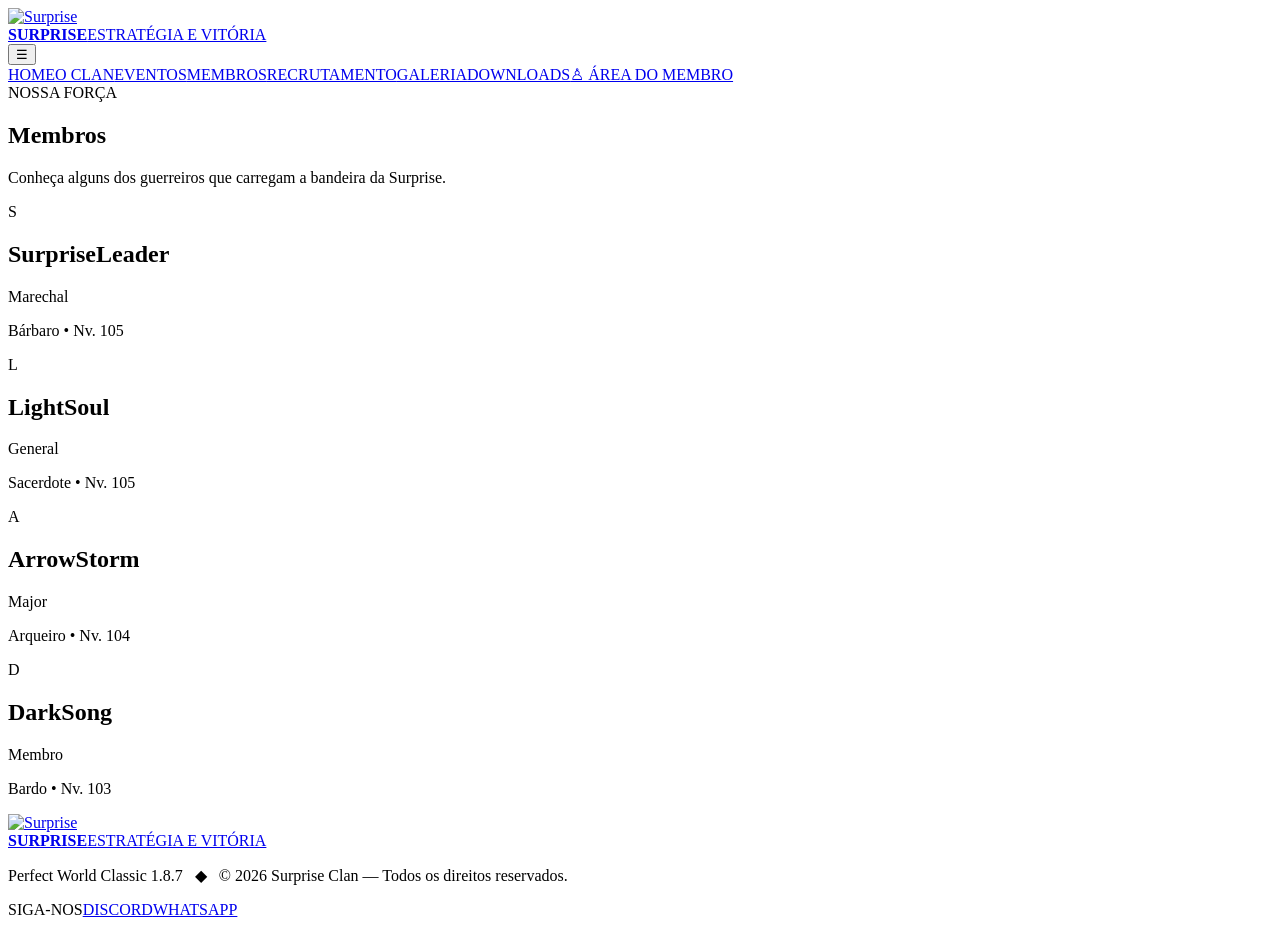
==== membros.html @ 8e704930 "Add files via upload" ====
<!doctype html><html lang="pt-BR"><head><meta charset="utf-8"><meta name="viewport" content="width=device-width,initial-scale=1"><meta name="theme-color" content="#050806"><title>Membros — Surprise</title><link rel="preconnect" href="https://fonts.googleapis.com"><link rel="preconnect" href="https://fonts.gstatic.com" crossorigin><link href="https://fonts.googleapis.com/css2?family=Cinzel:wght@600;700;800&family=Rajdhani:wght@500;600;700&display=swap" rel="stylesheet"><link rel="stylesheet" href="assets/css/style.css"></head><body><header class="topbar premium-topbar"><a class="brand premium-brand" href="index.html"><img src="assets/img/logo-surprise.png" alt="Surprise"><div><strong>SURPRISE</strong><span>ESTRATÉGIA E VITÓRIA</span></div></a><button class="menu-toggle" aria-label="Abrir menu" aria-expanded="false">☰</button><nav class="main-nav"><a href="index.html">HOME</a><a href="index.html#sobre">O CLAN</a><a href="eventos.html">EVENTOS</a><a href="membros.html">MEMBROS</a><a href="recrutamento.html">RECRUTAMENTO</a><a href="galeria.html">GALERIA</a><a href="downloads.html">DOWNLOADS</a><a class="nav-cta" href="login.html">♙ ÁREA DO MEMBRO</a></nav></header><main><section class="page-hero"><span class="section-kicker">NOSSA FORÇA</span><h1>Membros</h1><p>Conheça alguns dos guerreiros que carregam a bandeira da Surprise.</p></section><section class="section member-grid"><article class="member-card reveal"><div class="avatar">S</div><h2>SurpriseLeader</h2><span>Marechal</span><p>Bárbaro • Nv. 105</p></article><article class="member-card reveal"><div class="avatar">L</div><h2>LightSoul</h2><span>General</span><p>Sacerdote • Nv. 105</p></article><article class="member-card reveal"><div class="avatar">A</div><h2>ArrowStorm</h2><span>Major</span><p>Arqueiro • Nv. 104</p></article><article class="member-card reveal"><div class="avatar">D</div><h2>DarkSong</h2><span>Membro</span><p>Bardo • Nv. 103</p></article></section></main><footer class="footer premium-footer"><a class="brand premium-brand footer-brand" href="index.html"><img src="assets/img/logo-surprise.png" alt="Surprise"><div><strong>SURPRISE</strong><span>ESTRATÉGIA E VITÓRIA</span></div></a><p>Perfect World Classic 1.8.7 &nbsp; ◆ &nbsp; © 2026 Surprise Clan — Todos os direitos reservados.</p><div class="social-links"><span>SIGA-NOS</span><a href="#">DISCORD</a><a href="#">WHATSAPP</a></div></footer><script src="assets/js/main.js"></script></body></html>
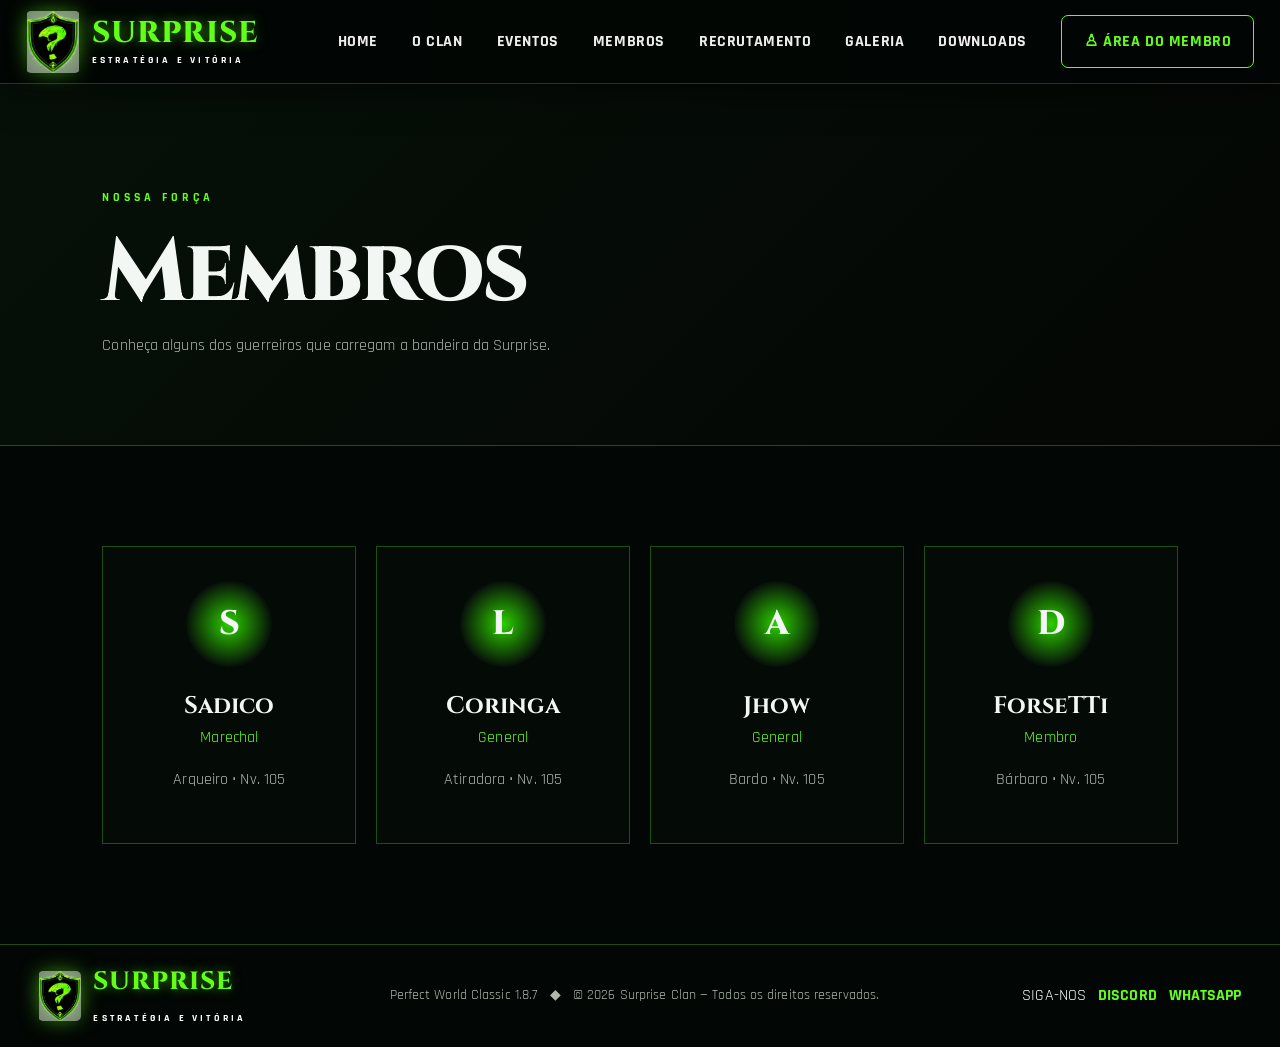
==== commit 6d6ebc90: "Update membros.html" ====
--- a/membros.html
+++ b/membros.html
@@ -1 +1 @@
-<!doctype html><html lang="pt-BR"><head><meta charset="utf-8"><meta name="viewport" content="width=device-width,initial-scale=1"><meta name="theme-color" content="#050806"><title>Membros — Surprise</title><link rel="preconnect" href="https://fonts.googleapis.com"><link rel="preconnect" href="https://fonts.gstatic.com" crossorigin><link href="https://fonts.googleapis.com/css2?family=Cinzel:wght@600;700;800&family=Rajdhani:wght@500;600;700&display=swap" rel="stylesheet"><link rel="stylesheet" href="assets/css/style.css"></head><body><header class="topbar premium-topbar"><a class="brand premium-brand" href="index.html"><img src="assets/img/logo-surprise.png" alt="Surprise"><div><strong>SURPRISE</strong><span>ESTRATÉGIA E VITÓRIA</span></div></a><button class="menu-toggle" aria-label="Abrir menu" aria-expanded="false">☰</button><nav class="main-nav"><a href="index.html">HOME</a><a href="index.html#sobre">O CLAN</a><a href="eventos.html">EVENTOS</a><a href="membros.html">MEMBROS</a><a href="recrutamento.html">RECRUTAMENTO</a><a href="galeria.html">GALERIA</a><a href="downloads.html">DOWNLOADS</a><a class="nav-cta" href="login.html">♙ ÁREA DO MEMBRO</a></nav></header><main><section class="page-hero"><span class="section-kicker">NOSSA FORÇA</span><h1>Membros</h1><p>Conheça alguns dos guerreiros que carregam a bandeira da Surprise.</p></section><section class="section member-grid"><article class="member-card reveal"><div class="avatar">S</div><h2>SurpriseLeader</h2><span>Marechal</span><p>Bárbaro • Nv. 105</p></article><article class="member-card reveal"><div class="avatar">L</div><h2>LightSoul</h2><span>General</span><p>Sacerdote • Nv. 105</p></article><article class="member-card reveal"><div class="avatar">A</div><h2>ArrowStorm</h2><span>Major</span><p>Arqueiro • Nv. 104</p></article><article class="member-card reveal"><div class="avatar">D</div><h2>DarkSong</h2><span>Membro</span><p>Bardo • Nv. 103</p></article></section></main><footer class="footer premium-footer"><a class="brand premium-brand footer-brand" href="index.html"><img src="assets/img/logo-surprise.png" alt="Surprise"><div><strong>SURPRISE</strong><span>ESTRATÉGIA E VITÓRIA</span></div></a><p>Perfect World Classic 1.8.7 &nbsp; ◆ &nbsp; © 2026 Surprise Clan — Todos os direitos reservados.</p><div class="social-links"><span>SIGA-NOS</span><a href="#">DISCORD</a><a href="#">WHATSAPP</a></div></footer><script src="assets/js/main.js"></script></body></html>+<!doctype html><html lang="pt-BR"><head><meta charset="utf-8"><meta name="viewport" content="width=device-width,initial-scale=1"><meta name="theme-color" content="#050806"><title>Membros — Surprise</title><link rel="preconnect" href="https://fonts.googleapis.com"><link rel="preconnect" href="https://fonts.gstatic.com" crossorigin><link href="https://fonts.googleapis.com/css2?family=Cinzel:wght@600;700;800&family=Rajdhani:wght@500;600;700&display=swap" rel="stylesheet"><link rel="stylesheet" href="assets/css/style.css"></head><body><header class="topbar premium-topbar"><a class="brand premium-brand" href="index.html"><img src="assets/img/logo-surprise.png" alt="Surprise"><div><strong>SURPRISE</strong><span>ESTRATÉGIA E VITÓRIA</span></div></a><button class="menu-toggle" aria-label="Abrir menu" aria-expanded="false">☰</button><nav class="main-nav"><a href="index.html">HOME</a><a href="index.html#sobre">O CLAN</a><a href="eventos.html">EVENTOS</a><a href="membros.html">MEMBROS</a><a href="recrutamento.html">RECRUTAMENTO</a><a href="galeria.html">GALERIA</a><a href="downloads.html">DOWNLOADS</a><a class="nav-cta" href="login.html">♙ ÁREA DO MEMBRO</a></nav></header><main><section class="page-hero"><span class="section-kicker">NOSSA FORÇA</span><h1>Membros</h1><p>Conheça alguns dos guerreiros que carregam a bandeira da Surprise.</p></section><section class="section member-grid"><article class="member-card reveal"><div class="avatar">S</div><h2>Sadico</h2><span>Marechal</span><p>Arqueiro • Nv. 105</p></article><article class="member-card reveal"><div class="avatar">L</div><h2>Coringa</h2><span>General</span><p>Atiradora • Nv. 105</p></article><article class="member-card reveal"><div class="avatar">A</div><h2>Jhow</h2><span>General</span><p>Bardo • Nv. 105</p></article><article class="member-card reveal"><div class="avatar">D</div><h2>ForseTTi</h2><span>Membro</span><p>Bárbaro • Nv. 105</p></article></section></main><footer class="footer premium-footer"><a class="brand premium-brand footer-brand" href="index.html"><img src="assets/img/logo-surprise.png" alt="Surprise"><div><strong>SURPRISE</strong><span>ESTRATÉGIA E VITÓRIA</span></div></a><p>Perfect World Classic 1.8.7 &nbsp; ◆ &nbsp; © 2026 Surprise Clan — Todos os direitos reservados.</p><div class="social-links"><span>SIGA-NOS</span><a href="#">DISCORD</a><a href="#">WHATSAPP</a></div></footer><script src="assets/js/main.js"></script></body></html>
--- a/assets/css/style.css
+++ b/assets/css/style.css
@@ -0,0 +1,21 @@
+:root{--bg:#050806;--panel:#0b110d;--panel2:#101912;--green:#59ff7a;--green2:#19d94a;--text:#f3f7f4;--muted:#9baa9f;--line:rgba(89,255,122,.18);--shadow:0 25px 80px rgba(0,0,0,.45)}*{box-sizing:border-box}html{scroll-behavior:smooth}body{margin:0;background:var(--bg);color:var(--text);font-family:Inter,Arial,sans-serif;line-height:1.6}a{color:inherit;text-decoration:none}main{min-height:80vh}.topbar{height:82px;padding:0 6vw;display:flex;align-items:center;justify-content:space-between;position:sticky;top:0;z-index:50;background:rgba(5,8,6,.86);backdrop-filter:blur(18px);border-bottom:1px solid var(--line)}.brand{display:flex;align-items:center;gap:12px}.brand-mark{width:44px;height:44px;display:grid;place-items:center;border:1px solid var(--green);color:var(--green);font:800 24px Cinzel;transform:rotate(45deg);box-shadow:0 0 30px rgba(89,255,122,.18)}.brand-mark::first-letter{transform:rotate(-45deg)}.brand div:last-child{display:flex;flex-direction:column;line-height:1}.brand strong{font-family:Cinzel;letter-spacing:3px}.brand span{font-size:10px;letter-spacing:5px;color:var(--green);margin-top:6px}.main-nav{display:flex;align-items:center;gap:30px}.main-nav a{font-size:14px;color:var(--muted);transition:.2s}.main-nav a:hover,.main-nav a.active{color:var(--green)}.nav-cta{border:1px solid var(--green);padding:10px 18px;color:var(--green)!important}.menu-toggle{display:none;background:none;border:0;color:white;font-size:24px}.hero{min-height:calc(100vh - 82px);display:grid;grid-template-columns:1.3fr .7fr;align-items:center;padding:8vw 8vw;position:relative;overflow:hidden;background:radial-gradient(circle at 72% 42%,rgba(39,255,91,.12),transparent 25%),linear-gradient(135deg,#050806 20%,#08150d 55%,#030503)}.hero:after{content:"";position:absolute;inset:0;background:linear-gradient(90deg,transparent 0 48%,rgba(89,255,122,.03) 48% 49%,transparent 49% 100%);background-size:90px 90px;opacity:.4}.hero-content,.hero-card{position:relative;z-index:2}.eyebrow,.section-kicker{font-size:12px;letter-spacing:4px;color:var(--green);font-weight:700}.hero h1,.page-hero h1{font:800 clamp(52px,7vw,105px)/.98 Cinzel;margin:20px 0 26px;letter-spacing:-3px}.hero h1 em{font-style:normal;color:transparent;-webkit-text-stroke:1px var(--green);text-shadow:0 0 45px rgba(89,255,122,.15)}.hero p{max-width:640px;font-size:18px;color:var(--muted)}.hero-actions{display:flex;gap:14px;margin-top:35px}.btn{display:inline-flex;justify-content:center;align-items:center;padding:14px 24px;border:0;font-weight:700;cursor:pointer;transition:.25s}.btn-primary{background:var(--green);color:#051007;box-shadow:0 0 35px rgba(89,255,122,.16)}.btn-primary:hover{transform:translateY(-2px);box-shadow:0 0 45px rgba(89,255,122,.35)}.btn-outline{border:1px solid rgba(255,255,255,.22)}.hero-card{justify-self:end;width:min(360px,100%);padding:30px;background:rgba(9,17,11,.75);border:1px solid var(--line);box-shadow:var(--shadow)}.hero-card small{color:var(--green);letter-spacing:3px}.hero-card strong{display:block;font:700 27px Cinzel;margin:13px 0}.hero-card span{font-size:28px;font-weight:700}.section{padding:100px 8vw}.intro{text-align:center;max-width:1000px;margin:auto}.intro h2,.section-heading h2,.recruitment-call h2{font:700 clamp(34px,5vw,62px) Cinzel;margin:13px 0}.intro>p{color:var(--muted);font-size:18px}.stats{display:grid;grid-template-columns:repeat(3,1fr);gap:20px;margin-top:55px}.stats article{padding:32px;border:1px solid var(--line);background:var(--panel)}.stats strong{font:700 42px Cinzel;color:var(--green);display:block}.stats span{color:var(--muted)}.dark-section{background:#071009}.section-heading{display:flex;justify-content:space-between;align-items:end;margin-bottom:35px}.section-heading h2{margin-bottom:0}.section-heading a{color:var(--green)}.event-grid{display:grid;grid-template-columns:repeat(3,1fr);gap:16px}.event-card{display:flex;gap:18px;align-items:center;padding:24px;background:var(--panel);border:1px solid rgba(255,255,255,.06)}.event-card>span{min-width:58px;color:var(--green);font-weight:800}.event-card h3{margin:0 0 4px;font-family:Cinzel}.event-card p{margin:0;color:var(--muted);font-size:14px}.event-card.featured{border-color:var(--green);box-shadow:inset 0 0 35px rgba(89,255,122,.04)}.recruitment-call{display:flex;justify-content:space-between;align-items:center;gap:40px}.recruitment-call p{color:var(--muted)}.page-hero{padding:100px 8vw 70px;background:linear-gradient(135deg,#061008,#040604);border-bottom:1px solid var(--line)}.page-hero h1{font-size:clamp(48px,7vw,92px);margin-bottom:15px}.page-hero p{color:var(--muted)}.timeline{max-width:900px;margin:auto}.timeline article{position:relative;padding:30px 30px 30px 100px;border-left:1px solid var(--line);background:linear-gradient(90deg,rgba(89,255,122,.035),transparent);margin-bottom:12px}.timeline article:before{content:"";position:absolute;left:-7px;top:42px;width:13px;height:13px;background:var(--green);border-radius:50%;box-shadow:0 0 20px var(--green)}.timeline span{color:var(--green);font-size:12px;letter-spacing:3px}.timeline h2{font-family:Cinzel;margin:5px 0}.timeline p{color:var(--muted);margin:0}.timeline .required{border:1px solid var(--green);border-left:3px solid var(--green)}.member-grid{display:grid;grid-template-columns:repeat(4,1fr);gap:20px}.member-card{padding:34px;text-align:center;background:var(--panel);border:1px solid var(--line)}.avatar{width:86px;height:86px;border-radius:50%;display:grid;place-items:center;margin:0 auto 20px;background:radial-gradient(circle,var(--green2),#071009 70%);font:800 34px Cinzel}.member-card h2{font-family:Cinzel;margin:0}.member-card span{color:var(--green)}.member-card p{color:var(--muted)}.form-wrapper{max-width:900px;margin:auto}.form-card,.login-card{background:var(--panel);border:1px solid var(--line);padding:36px}.form-grid{display:grid;grid-template-columns:1fr 1fr;gap:18px}.form-card label,.login-card label{display:block;color:#c6d0c8;font-size:14px;margin-bottom:18px}input,select,textarea{width:100%;margin-top:8px;padding:14px 15px;background:#050906;border:1px solid rgba(255,255,255,.12);color:white;outline:none;font:inherit}input:focus,select:focus,textarea:focus{border-color:var(--green);box-shadow:0 0 0 3px rgba(89,255,122,.06)}.alert{padding:14px 18px;margin-bottom:20px;background:rgba(89,255,122,.1);border:1px solid var(--green)}.alert.error{border-color:#ff5e5e;background:rgba(255,94,94,.08)}.login-section{min-height:80vh;display:grid;place-items:center;padding:60px 20px}.login-card{width:min(430px,100%);text-align:center}.login-card .large{margin:0 auto 25px}.login-card h1{font-family:Cinzel}.login-card label{text-align:left}.login-card .btn{width:100%}.login-card small{display:block;margin-top:18px;color:var(--muted)}.footer{padding:35px 8vw;border-top:1px solid var(--line);display:flex;justify-content:space-between;color:var(--muted)}.footer div{display:flex;gap:12px}.footer strong{color:white;font-family:Cinzel}.reveal{opacity:0;transform:translateY(24px);transition:.7s}.reveal.visible{opacity:1;transform:none}.admin-body{display:grid;grid-template-columns:260px 1fr;min-height:100vh}.sidebar{padding:30px 22px;background:#071009;border-right:1px solid var(--line)}.sidebar nav{display:flex;flex-direction:column;margin-top:50px}.sidebar nav a{padding:13px 14px;color:var(--muted)}.sidebar nav a.active,.sidebar nav a:hover{background:rgba(89,255,122,.08);color:var(--green)}.admin-main{padding:40px}.admin-main header{display:flex;justify-content:space-between;align-items:center}.admin-main h1{font-family:Cinzel;margin:0}.dashboard-grid{display:grid;grid-template-columns:repeat(3,1fr);gap:20px;margin:40px 0}.dashboard-grid article,.admin-panel{padding:30px;background:var(--panel);border:1px solid var(--line)}.dashboard-grid strong{display:block;font:700 45px Cinzel;color:var(--green)}.admin-panel h2{font-family:Cinzel}@media(max-width:900px){.main-nav{display:none;position:absolute;top:82px;left:0;right:0;background:#071009;padding:25px;flex-direction:column}.main-nav.open{display:flex}.menu-toggle{display:block}.hero{grid-template-columns:1fr;padding-top:100px}.hero-card{justify-self:start;margin-top:50px}.event-grid,.member-grid{grid-template-columns:1fr 1fr}.recruitment-call{flex-direction:column;align-items:flex-start}.admin-body{grid-template-columns:1fr}.sidebar{position:relative}.dashboard-grid{grid-template-columns:1fr}}@media(max-width:600px){.topbar{padding:0 20px}.hero,.section,.page-hero{padding-left:24px;padding-right:24px}.hero h1{font-size:48px}.stats,.event-grid,.member-grid,.form-grid{grid-template-columns:1fr}.section-heading,.footer{flex-direction:column;align-items:flex-start;gap:18px}.hero-actions{flex-direction:column}.btn{width:100%}.timeline article{padding-left:45px}}
+
+/* ===== SURPRISE PREMIUM 2.0 ===== */
+:root{--green:#62ff19;--green2:#2ccf00;--bg:#030705;--panel:rgba(5,13,8,.92);--line:rgba(98,255,25,.28);--muted:#aeb8af}
+body{font-family:'Rajdhani',Arial,sans-serif;background:#020604;background-image:radial-gradient(circle at 50% 0,rgba(65,255,0,.08),transparent 35%);letter-spacing:.1px}
+.premium-topbar{height:84px;padding:0 2vw;background:rgba(2,6,4,.94);border-bottom:1px solid rgba(98,255,25,.24);box-shadow:0 10px 35px rgba(0,0,0,.5)}
+.premium-brand img{width:54px;height:62px;object-fit:cover;object-position:center;border-radius:5px;filter:drop-shadow(0 0 10px rgba(98,255,25,.6))}
+.premium-brand strong{font:800 30px/1 'Cinzel';color:var(--green);text-shadow:0 0 12px rgba(98,255,25,.55);letter-spacing:1px}.premium-brand span{font-size:10px;letter-spacing:3.2px;color:#fff;margin-top:7px;font-weight:700}
+.main-nav{gap:34px}.main-nav a{font-weight:700;font-size:16px;color:#eee;letter-spacing:.6px;position:relative}.main-nav a:not(.nav-cta):after{content:"";position:absolute;height:2px;left:0;right:100%;bottom:-16px;background:var(--green);transition:.25s}.main-nav a:hover:after,.main-nav a.active:after{right:0}.nav-cta{padding:13px 22px;border-radius:7px}
+.hero-premium{min-height:615px;position:relative;background:url('../img/hero-bg.webp') center/cover no-repeat;border-bottom:1px solid rgba(98,255,25,.28);overflow:hidden}.hero-premium:before{content:"";position:absolute;inset:0;background:linear-gradient(90deg,rgba(1,5,3,.93),rgba(1,7,3,.25) 34%,rgba(1,7,3,.15) 65%,rgba(1,5,3,.92)),linear-gradient(0deg,rgba(1,5,3,.75),transparent 38%,rgba(1,5,3,.35))}.hero-premium:after{content:"";position:absolute;inset:0;background:radial-gradient(circle at 50% 40%,rgba(77,255,0,.17),transparent 28%);pointer-events:none}.hero-stage{min-height:615px;position:relative;z-index:2;display:grid;grid-template-columns:250px minmax(480px,1fr) 360px;gap:38px;align-items:center;padding:35px 3vw}
+.war-banner{align-self:stretch;display:flex;flex-direction:column;align-items:center;justify-content:center;opacity:.8}.war-banner:before{content:"";position:absolute;width:2px;height:390px;background:linear-gradient(var(--green),transparent);transform:translateX(-72px) rotate(-8deg)}.war-banner img{width:130px;height:155px;object-fit:cover;clip-path:polygon(50% 0,100% 20%,88% 82%,50% 100%,12% 82%,0 20%);filter:drop-shadow(0 0 18px rgba(98,255,25,.7));border:2px solid var(--green)}.war-banner span{margin-top:18px;color:var(--green);font-weight:800;letter-spacing:5px}
+.hero-center{text-align:center}.hero-logo{width:230px;height:275px;object-fit:cover;clip-path:polygon(50% 0,100% 17%,91% 78%,50% 100%,9% 78%,0 17%);filter:drop-shadow(0 0 22px rgba(98,255,25,.8));border:3px solid var(--green)}.hero-center h1{font:800 clamp(54px,6vw,88px)/.95 'Cinzel';letter-spacing:11px;margin:12px 0 5px;color:#b1ff4a;text-shadow:0 0 12px #39b900,0 3px 0 #164300}.hero-motto{display:flex;justify-content:center;align-items:center;gap:15px;color:#fff;letter-spacing:7px;font-weight:700;font-size:19px}.hero-motto span{display:block;width:70px;height:1px;background:var(--green)}.hero-center>p{font-size:18px;color:#eee;margin:12px 0 18px}.premium-actions{justify-content:center;margin-top:18px}.action-box{min-width:205px;display:flex;align-items:center;gap:13px;padding:12px 17px;border:1px solid var(--green);border-radius:6px;background:rgba(2,8,4,.84);text-align:left}.action-box:hover{background:rgba(26,75,13,.75);box-shadow:0 0 25px rgba(98,255,25,.25);transform:translateY(-2px)}.action-box b{font-size:27px;color:var(--green)}.action-box span{display:flex;flex-direction:column}.action-box strong{color:var(--green);font-size:17px}.action-box small{color:#c7c7c7;text-transform:uppercase;font-size:10px;letter-spacing:.7px}.action-box.discord{border-color:#7289da}.action-box.discord b,.action-box.discord strong{color:#8fa5ff}
+.next-event-panel{background:rgba(2,8,4,.91);border:1px solid rgba(98,255,25,.48);border-radius:10px;padding:25px 18px;text-align:center;box-shadow:0 18px 45px rgba(0,0,0,.55)}.next-event-panel>span{color:var(--green);font-weight:800;font-size:17px}.next-event-panel h2{font:800 27px 'Rajdhani';margin:5px 0;color:#fff}.next-event-panel>p{color:var(--green);font-weight:700;margin:0 0 12px}.countdown-grid{display:grid;grid-template-columns:repeat(4,1fr);border:1px solid rgba(255,255,255,.06);margin:10px 0 16px}.countdown-grid div{padding:12px 4px;border-right:1px solid rgba(255,255,255,.07)}.countdown-grid div:last-child{border:0}.countdown-grid strong{display:block;font-size:31px;color:var(--green);line-height:1}.countdown-grid small{font-size:9px;color:#ddd}.panel-button{display:block;text-align:center;border:1px solid rgba(98,255,25,.6);border-radius:5px;padding:10px;color:var(--green);font-weight:800;letter-spacing:.4px;transition:.2s}.panel-button:hover{background:var(--green);color:#051005}
+.home-dashboard{display:grid;grid-template-columns:repeat(4,1fr);gap:22px;padding:18px 3vw 22px;background:linear-gradient(#040a06,#020503);border-bottom:1px solid rgba(98,255,25,.22)}.dashboard-card{min-height:340px;display:flex;flex-direction:column;padding:19px 22px;background:linear-gradient(145deg,rgba(7,17,10,.96),rgba(2,7,4,.96));border:1px solid rgba(98,255,25,.26);border-radius:8px;box-shadow:0 14px 35px rgba(0,0,0,.34)}.dashboard-card header{display:flex;align-items:center;gap:12px;color:var(--green);margin-bottom:14px}.dashboard-card header span{font-size:23px}.dashboard-card h2{font:700 21px 'Rajdhani';margin:0}.dashboard-card p{color:#d0d4d1;text-align:center;line-height:1.35}.dashboard-card>.panel-button{margin-top:auto}.compact-events div,.ranking-list div{display:grid;align-items:center;padding:5px 0;border-bottom:1px solid rgba(255,255,255,.07)}.compact-events div{grid-template-columns:40px 1fr auto}.compact-events b{color:var(--green);font-size:12px;background:rgba(98,255,25,.09);padding:2px 5px;border-radius:4px}.compact-events span{font-size:14px}.compact-events small{color:#adb4ae}.clan-visual{height:130px;display:grid;place-items:center;background:radial-gradient(circle,rgba(98,255,25,.12),transparent 65%);overflow:hidden}.clan-visual img{height:120px;width:105px;object-fit:cover;clip-path:polygon(50% 0,100% 20%,88% 82%,50% 100%,12% 82%,0 20%);filter:drop-shadow(0 0 14px rgba(98,255,25,.7))}.class-grid{display:grid;grid-template-columns:repeat(3,1fr);gap:13px;margin:10px 0}.class-grid div{text-align:center}.class-grid i{display:grid;place-items:center;width:48px;height:48px;margin:auto;border:1px solid var(--green);transform:rotate(45deg);font-style:normal;color:var(--green);font-size:23px}.class-grid i::first-line{transform:rotate(-45deg)}.class-grid span{display:block;font-size:11px;margin-top:9px}.ranking-list div{grid-template-columns:30px 1fr 1fr 35px}.ranking-list b{width:22px;height:22px;border-radius:50%;display:grid;place-items:center;background:#bbb;color:#111}.ranking-list div:first-child b{background:#d2ad21}.ranking-list div:nth-child(3) b{background:#a96125}.ranking-list small{color:#aaa}.ranking-list em{font-style:normal;color:var(--green);text-align:right}
+.legacy-section{max-width:1250px;margin:80px auto;padding:55px;display:grid;grid-template-columns:260px 1fr;gap:50px;align-items:center;border:1px solid var(--line);background:linear-gradient(135deg,rgba(98,255,25,.06),rgba(2,7,4,.9))}.legacy-section img{width:230px;height:270px;object-fit:cover;clip-path:polygon(50% 0,100% 18%,90% 80%,50% 100%,10% 80%,0 18%);filter:drop-shadow(0 0 20px rgba(98,255,25,.55))}.legacy-section span{color:var(--green);font-weight:800;letter-spacing:4px}.legacy-section h2{font:800 clamp(36px,5vw,62px)/1.05 'Cinzel';margin:12px 0}.legacy-section p{color:var(--muted);font-size:18px}
+.premium-footer{align-items:center;background:#020604;padding:24px 3vw}.footer-brand img{width:43px;height:50px}.footer-brand strong{font-size:25px}.premium-footer p{font-size:14px}.social-links{align-items:center}.social-links span{color:#fff}.social-links a{color:var(--green);font-weight:700}
+@media(max-width:1200px){.hero-stage{grid-template-columns:160px 1fr 330px}.war-banner img{width:105px}.home-dashboard{grid-template-columns:repeat(2,1fr)}}
+@media(max-width:900px){.premium-topbar{padding:0 20px}.main-nav{top:84px}.hero-stage{grid-template-columns:1fr;padding:55px 25px}.war-banner{display:none}.next-event-panel{width:min(460px,100%);justify-self:center}.home-dashboard{grid-template-columns:1fr 1fr}.legacy-section{margin:50px 24px;grid-template-columns:1fr;text-align:center}.legacy-section img{margin:auto}.premium-footer{align-items:flex-start}}
+@media(max-width:620px){.premium-brand strong{font-size:22px}.premium-brand span{letter-spacing:1.7px}.premium-brand img{width:43px;height:50px}.hero-logo{width:170px;height:205px}.hero-center h1{font-size:43px;letter-spacing:5px}.hero-motto{font-size:13px;letter-spacing:3px}.hero-motto span{width:25px}.premium-actions{flex-direction:column}.action-box{width:100%}.home-dashboard{grid-template-columns:1fr;padding:15px}.countdown-grid strong{font-size:25px}.legacy-section{padding:30px 20px}.premium-footer{padding:25px 20px}.premium-footer p,.social-links{display:none}}
+/* Logo PNG sem fundo branco */
+.premium-brand img,.war-banner img,.hero-logo,.clan-visual img,.legacy-section img,.footer-brand img{object-fit:contain!important;background:transparent!important;border:none!important;clip-path:none!important}
